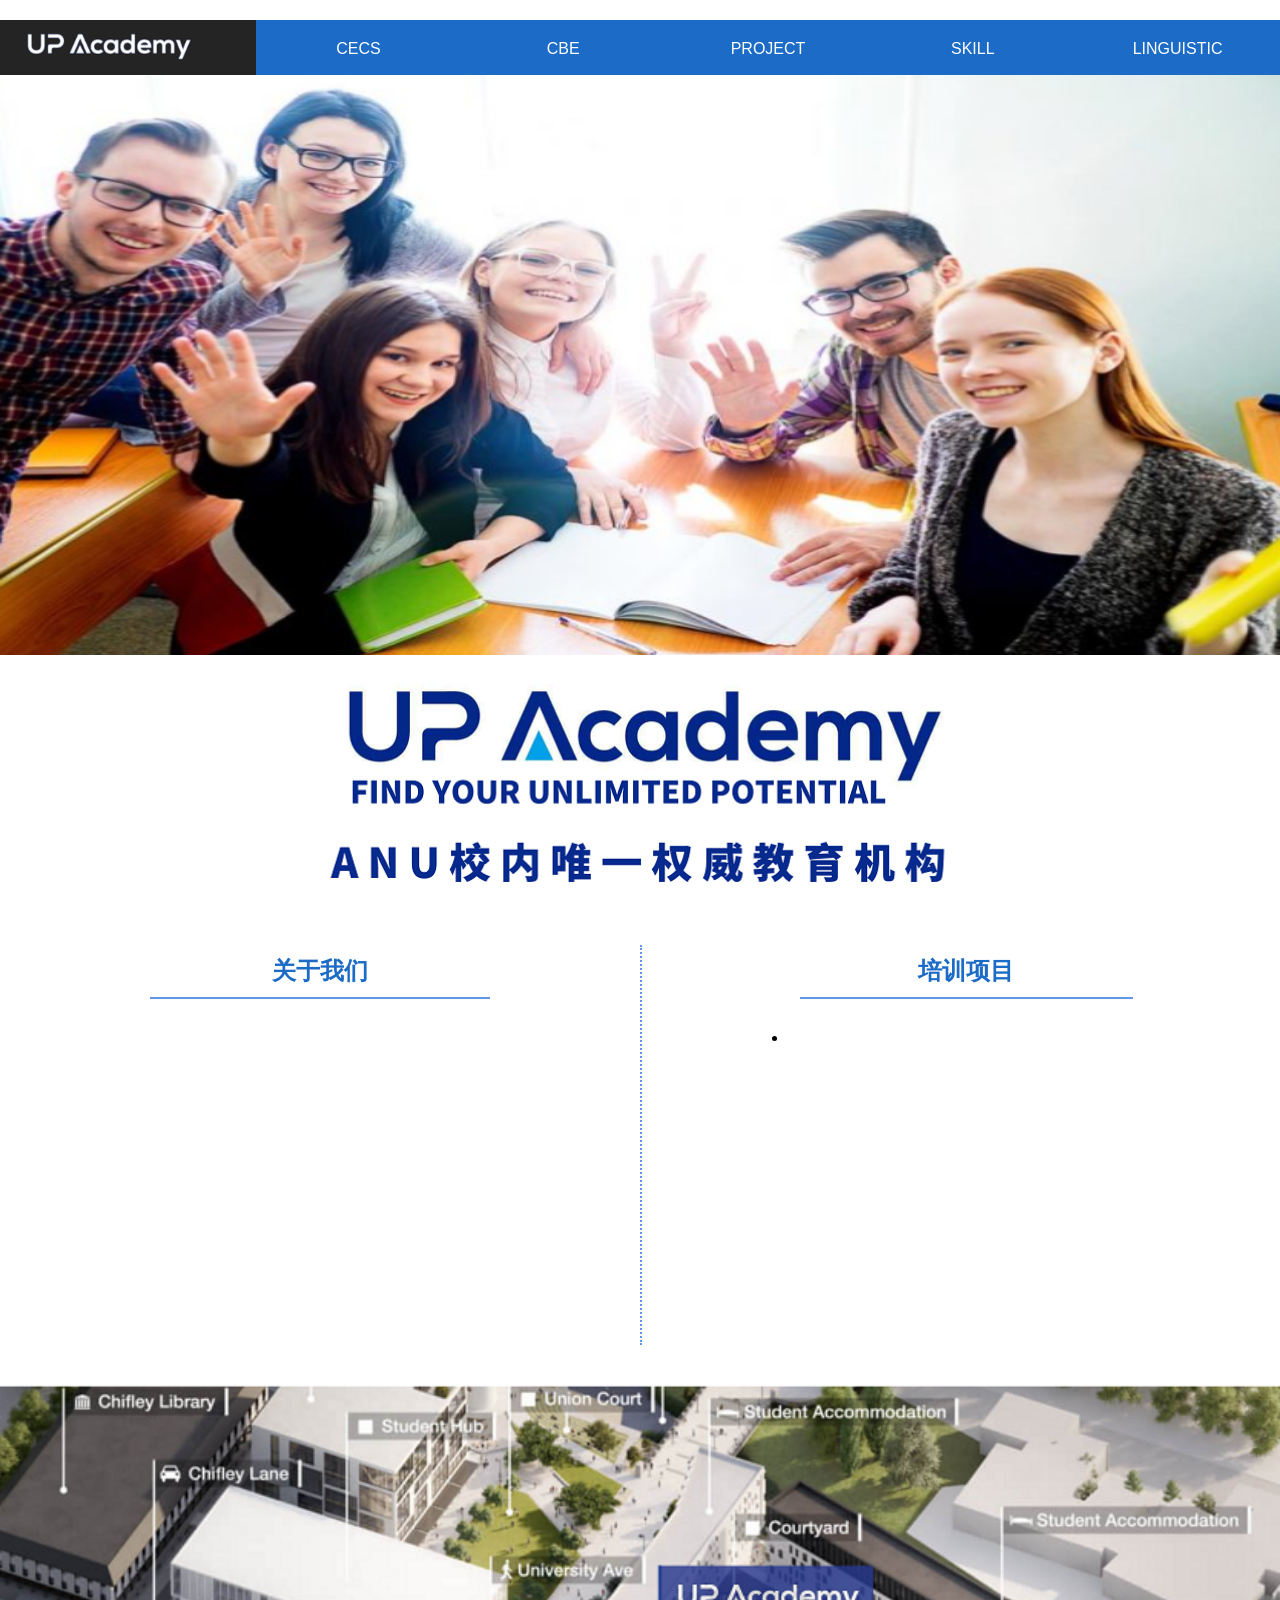
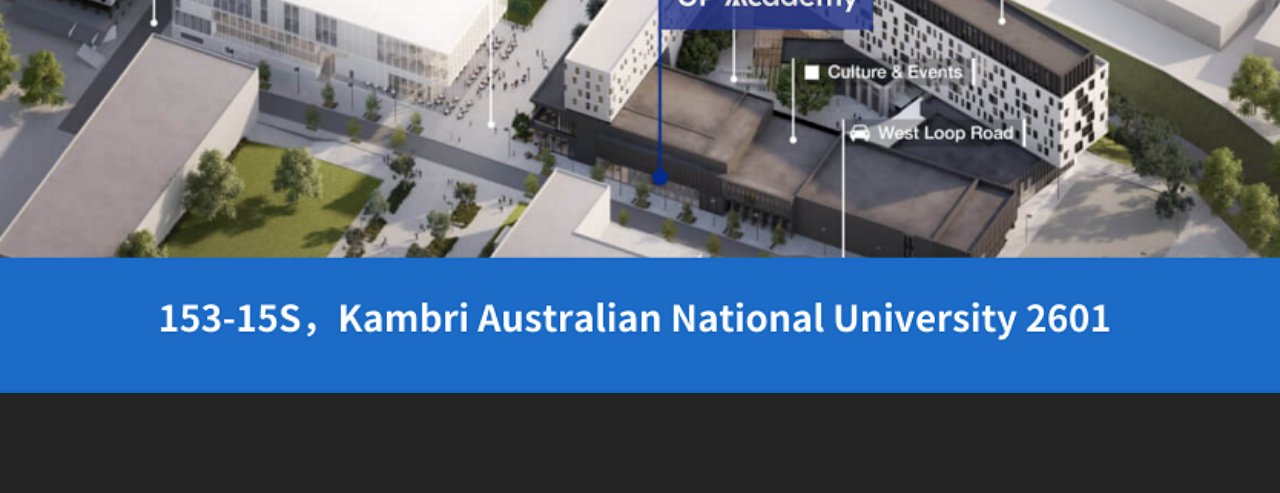
==== index.html @ 2864f076 "adding text" ====
<!DOCTYPE html>
<html lang="en">
<head>
    <meta charset="UTF-8">
    <title>UP</title>
    <link rel="stylesheet" type="text/css" href="index.css">
</head>
<body>

<div>
    <ul id="navigate">
        <li class="list_nav"><a href="http://www.4399.com/" id="link_home">
            <img src="img/logo1.png" id="logo1" style="height: 50px; padding-left: 8%">
        </a></li>
        <li class="list_nav"><a class="link_nav" href="#"><span>CECS</span></a></li>
        <li class="list_nav"><a class="link_nav" href="#"><span>CBE</span></a></li>
        <li class="list_nav"><a class="link_nav" href="#"><span>PROJECT</span></a></li>
        <li class="list_nav"><a class="link_nav" href="#"><span>SKILL</span></a></li>
        <li class="list_nav"><a class="link_nav" href="#"><span>LINGUISTIC</span></a></li>
    </ul>
</div>

<div id="advertise" align="center">
    <a href="http://www.4399.com/"><img src="img/tutor.png" id="tutor"></a>
    <img src="img/logo2.png" id="logo2">
</div>

<div id="content" align="center">
    <div id="text_left">
        <div class="subtitle">
            <h2>关于我们</h2>
        </div>
        <div class="div_text">
            <p></p>
        </div>
    </div>
    <div id="text_right">
        <div class="subtitle">
            <h2>培训项目</h2>
        </div>
        <ul class="list_text">
            <li></li>
        </ul>
    </div>
</div>

<div>
    <a href="https://www.google.com/maps" style="height: 0"><img src="img/map.png" id="map"></a>
</div>

<div id="footer">
</div>

</body>
</html>
---- index.css ----
*{
    margin: 0;
    padding: 0;
}


img {vertical-align: bottom;}
span {font-family: Arial, serif}
h2 {
    font-family: "Arial","Microsoft YaHei","黑体","宋体",sans-serif;
    color: #1b6bc7;
}
a:hover{background-color: lightslategray}

#navigate{
    width: 100%;
    margin-top: 20px;
    float: left;
    display: inline;
}
#link_home{
    width: 20%; height: 55px;
    background: #242424;
    float: left;
}
.list_nav {display:inline;}
.link_nav{
    width: 16%; height: 35px;
    background: #1b6bc7;
    float: left;
    text-decoration:none;
    color:white;
    text-align: center;
    padding-top: 20px;
}


#logo2{
    position: relative;
    width: 850px; height: 250px;
}
#tutor{
    width: 100%; height: 580px;
}
#code{
    position: relative; margin-top: -40px;
    width: 200px; height: 200px;
    background: black;
}


#content{
    width: 100%; height: 420px;
    margin-top: 40px;
}
#text_left{
    width: 50%; height: 400px;
    border-right: dotted cornflowerblue 2px;
    float: left;
}
#text_right{
    width: 49%; height: 400px;
    float: right;
}
.subtitle{
    width: 50%;
    padding: 10px;
    border-bottom: solid cornflowerblue 2px;
}
.div_text{
    width: 70%;
    padding-top: 30px;
}
.list_text{
    width: 357px;
    padding-top: 30px;
}


#map{
    margin-top: 20px;
    width: 100%;
}
#footer{
    width: 100%; height: 100px;
    margin: 0;
    padding: 0;
    background: #242424;
    clear: both;
}
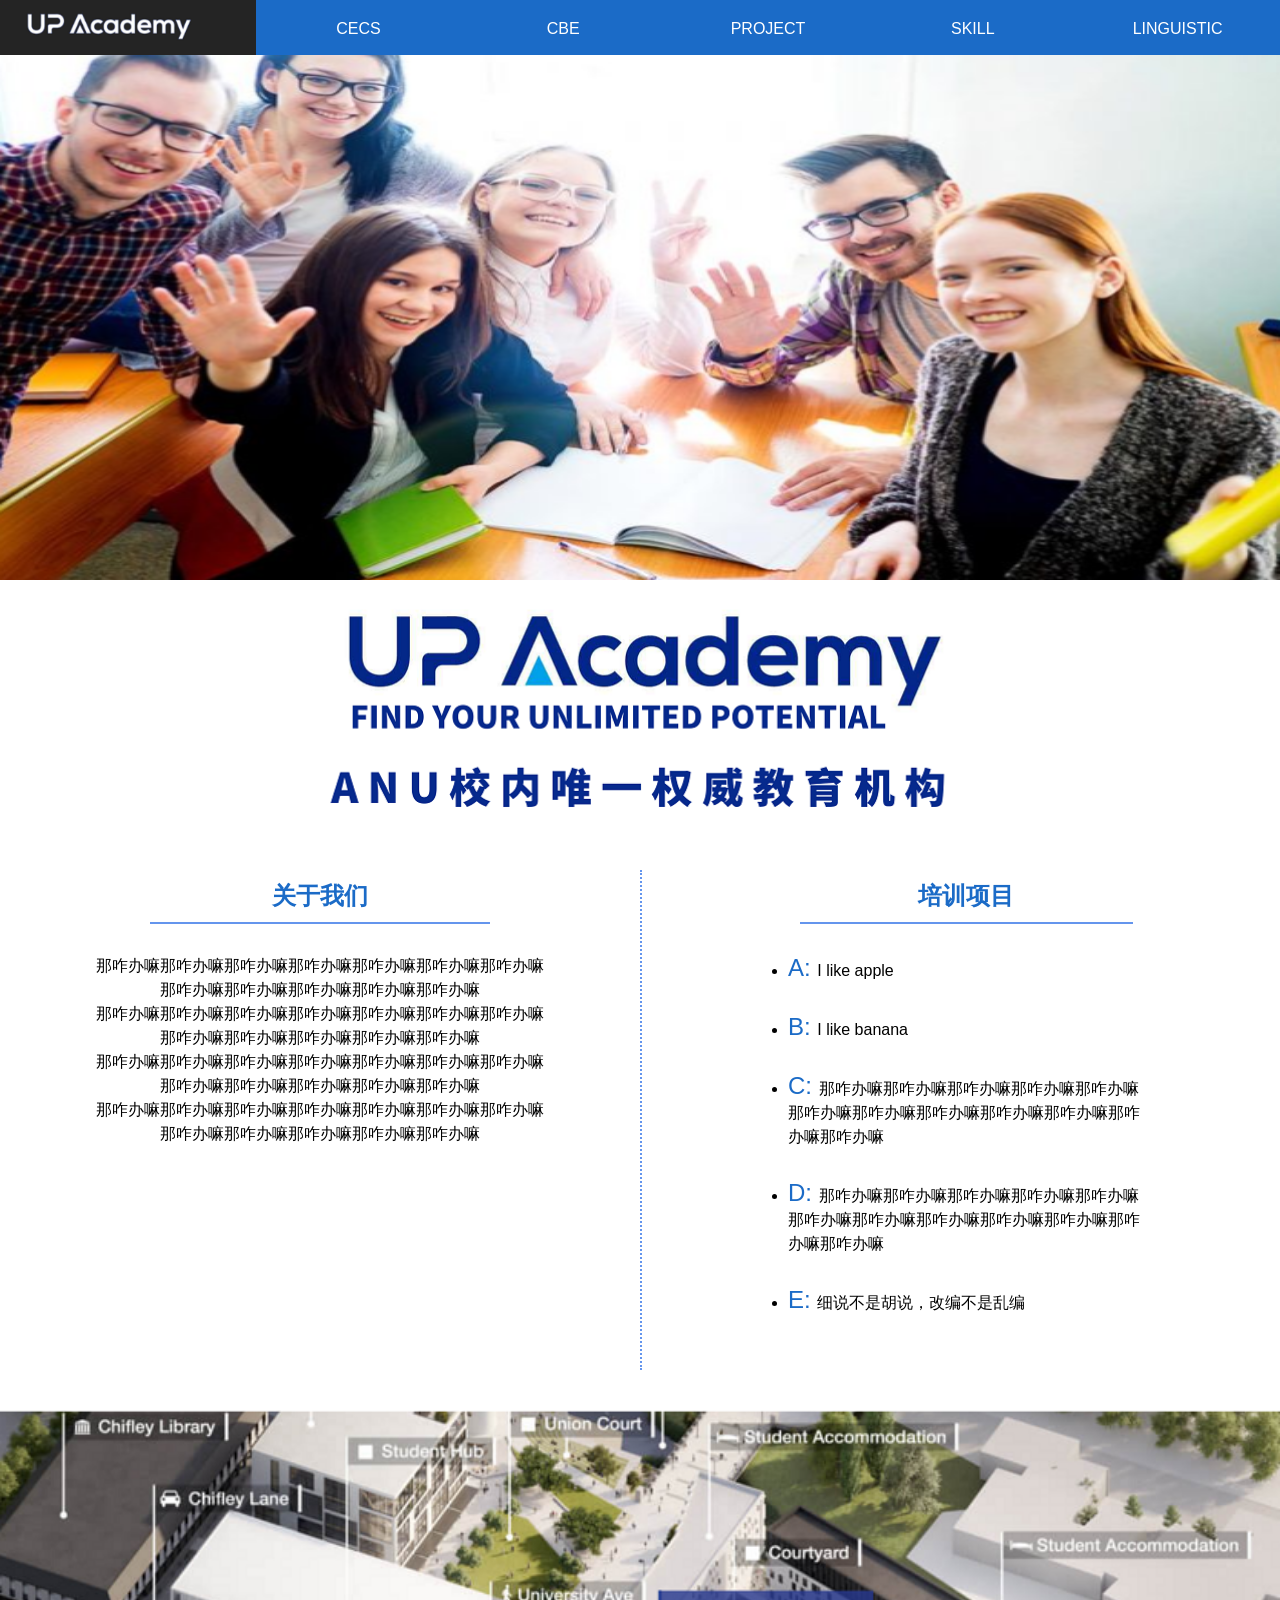
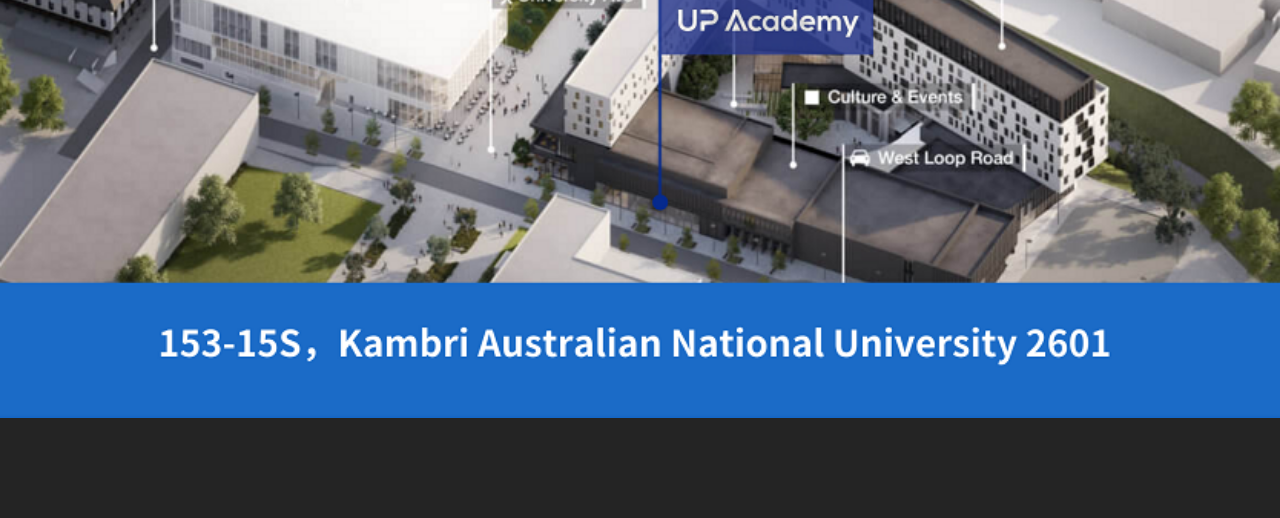
==== commit f1e295b5: "finalize version 1" ====
--- a/index.html
+++ b/index.html
@@ -12,11 +12,11 @@
         <li class="list_nav"><a href="http://www.4399.com/" id="link_home">
             <img src="img/logo1.png" id="logo1" style="height: 50px; padding-left: 8%">
         </a></li>
-        <li class="list_nav"><a class="link_nav" href="#"><span>CECS</span></a></li>
-        <li class="list_nav"><a class="link_nav" href="#"><span>CBE</span></a></li>
-        <li class="list_nav"><a class="link_nav" href="#"><span>PROJECT</span></a></li>
-        <li class="list_nav"><a class="link_nav" href="#"><span>SKILL</span></a></li>
-        <li class="list_nav"><a class="link_nav" href="#"><span>LINGUISTIC</span></a></li>
+        <li class="list_nav"><a class="link_nav" href="#a"><span>CECS</span></a></li>
+        <li class="list_nav"><a class="link_nav" href="#b"><span>CBE</span></a></li>
+        <li class="list_nav"><a class="link_nav" href="#c"><span>PROJECT</span></a></li>
+        <li class="list_nav"><a class="link_nav" href="#d"><span>SKILL</span></a></li>
+        <li class="list_nav"><a class="link_nav" href="#e"><span>LINGUISTIC</span></a></li>
     </ul>
 </div>
 
@@ -25,21 +25,43 @@
     <img src="img/logo2.png" id="logo2">
 </div>
 
-<div id="content" align="center">
-    <div id="text_left">
+<div id="content">
+    <div id="text_left" align="center">
         <div class="subtitle">
             <h2>关于我们</h2>
         </div>
         <div class="div_text">
-            <p></p>
+            <span class="span_normal">那咋办嘛那咋办嘛那咋办嘛那咋办嘛那咋办嘛那咋办嘛那咋办嘛那咋办嘛那咋办嘛那咋办嘛那咋办嘛那咋办嘛<br></span>
+            <span class="span_normal">那咋办嘛那咋办嘛那咋办嘛那咋办嘛那咋办嘛那咋办嘛那咋办嘛那咋办嘛那咋办嘛那咋办嘛那咋办嘛那咋办嘛<br></span>
+            <span class="span_normal">那咋办嘛那咋办嘛那咋办嘛那咋办嘛那咋办嘛那咋办嘛那咋办嘛那咋办嘛那咋办嘛那咋办嘛那咋办嘛那咋办嘛<br></span>
+            <span class="span_normal">那咋办嘛那咋办嘛那咋办嘛那咋办嘛那咋办嘛那咋办嘛那咋办嘛那咋办嘛那咋办嘛那咋办嘛那咋办嘛那咋办嘛<br></span>
         </div>
     </div>
-    <div id="text_right">
+    <div id="text_right" align="center">
         <div class="subtitle">
             <h2>培训项目</h2>
         </div>
-        <ul class="list_text">
-            <li></li>
+        <ul>
+            <li class="list_text">
+                <a name="a"></a><span class="span_title">A: </span>
+                <span class="span_normal">I like apple</span>
+            </li>
+            <li class="list_text">
+                <a name="b"><span class="span_title">B: </span></a>
+                <span class="span_normal">I like banana</span>
+            </li>
+            <li class="list_text">
+                <a name="c"><span class="span_title">C: </span></a>
+                <span class="span_normal">那咋办嘛那咋办嘛那咋办嘛那咋办嘛那咋办嘛那咋办嘛那咋办嘛那咋办嘛那咋办嘛那咋办嘛那咋办嘛那咋办嘛</span>
+            </li>
+            <li class="list_text">
+                <a name="d"><span class="span_title">D: </span></a>
+                <span class="span_normal">那咋办嘛那咋办嘛那咋办嘛那咋办嘛那咋办嘛那咋办嘛那咋办嘛那咋办嘛那咋办嘛那咋办嘛那咋办嘛那咋办嘛</span>
+            </li>
+            <li class="list_text">
+                <a name="e"><span class="span_title">E: </span></a>
+                <span class="span_normal">细说不是胡说，改编不是乱编</span>
+            </li>
         </ul>
     </div>
 </div>
--- a/index.css
+++ b/index.css
@@ -6,15 +6,12 @@
 
 img {vertical-align: bottom;}
 span {font-family: Arial, serif}
-h2 {
-    font-family: "Arial","Microsoft YaHei","黑体","宋体",sans-serif;
-    color: #1b6bc7;
-}
+h2 {color: #1b6bc7;}
 a:hover{background-color: lightslategray}
 
 #navigate{
     width: 100%;
-    margin-top: 20px;
+    position: fixed;
     float: left;
     display: inline;
 }
@@ -36,7 +33,6 @@
 
 
 #logo2{
-    position: relative;
     width: 850px; height: 250px;
 }
 #tutor{
@@ -50,16 +46,17 @@
 
 
 #content{
-    width: 100%; height: 420px;
+    width: 100%; height: 520px;
     margin-top: 40px;
+    font-family: "Arial","Microsoft YaHei","黑体","宋体",sans-serif;
 }
 #text_left{
-    width: 50%; height: 400px;
+    width: 50%; height: 500px;
     border-right: dotted cornflowerblue 2px;
     float: left;
 }
 #text_right{
-    width: 49%; height: 400px;
+    width: 49%; height: 500px;
     float: right;
 }
 .subtitle{
@@ -72,8 +69,17 @@
     padding-top: 30px;
 }
 .list_text{
-    width: 357px;
+    width: 357px; height: 20%;
     padding-top: 30px;
+    text-align: left;
+}
+.span_title{
+    color: #1b6bc7;
+    font-size: 150%;
+}
+.span_normal{
+    word-wrap:break-word;
+    line-height: 1.5em;
 }
 
 
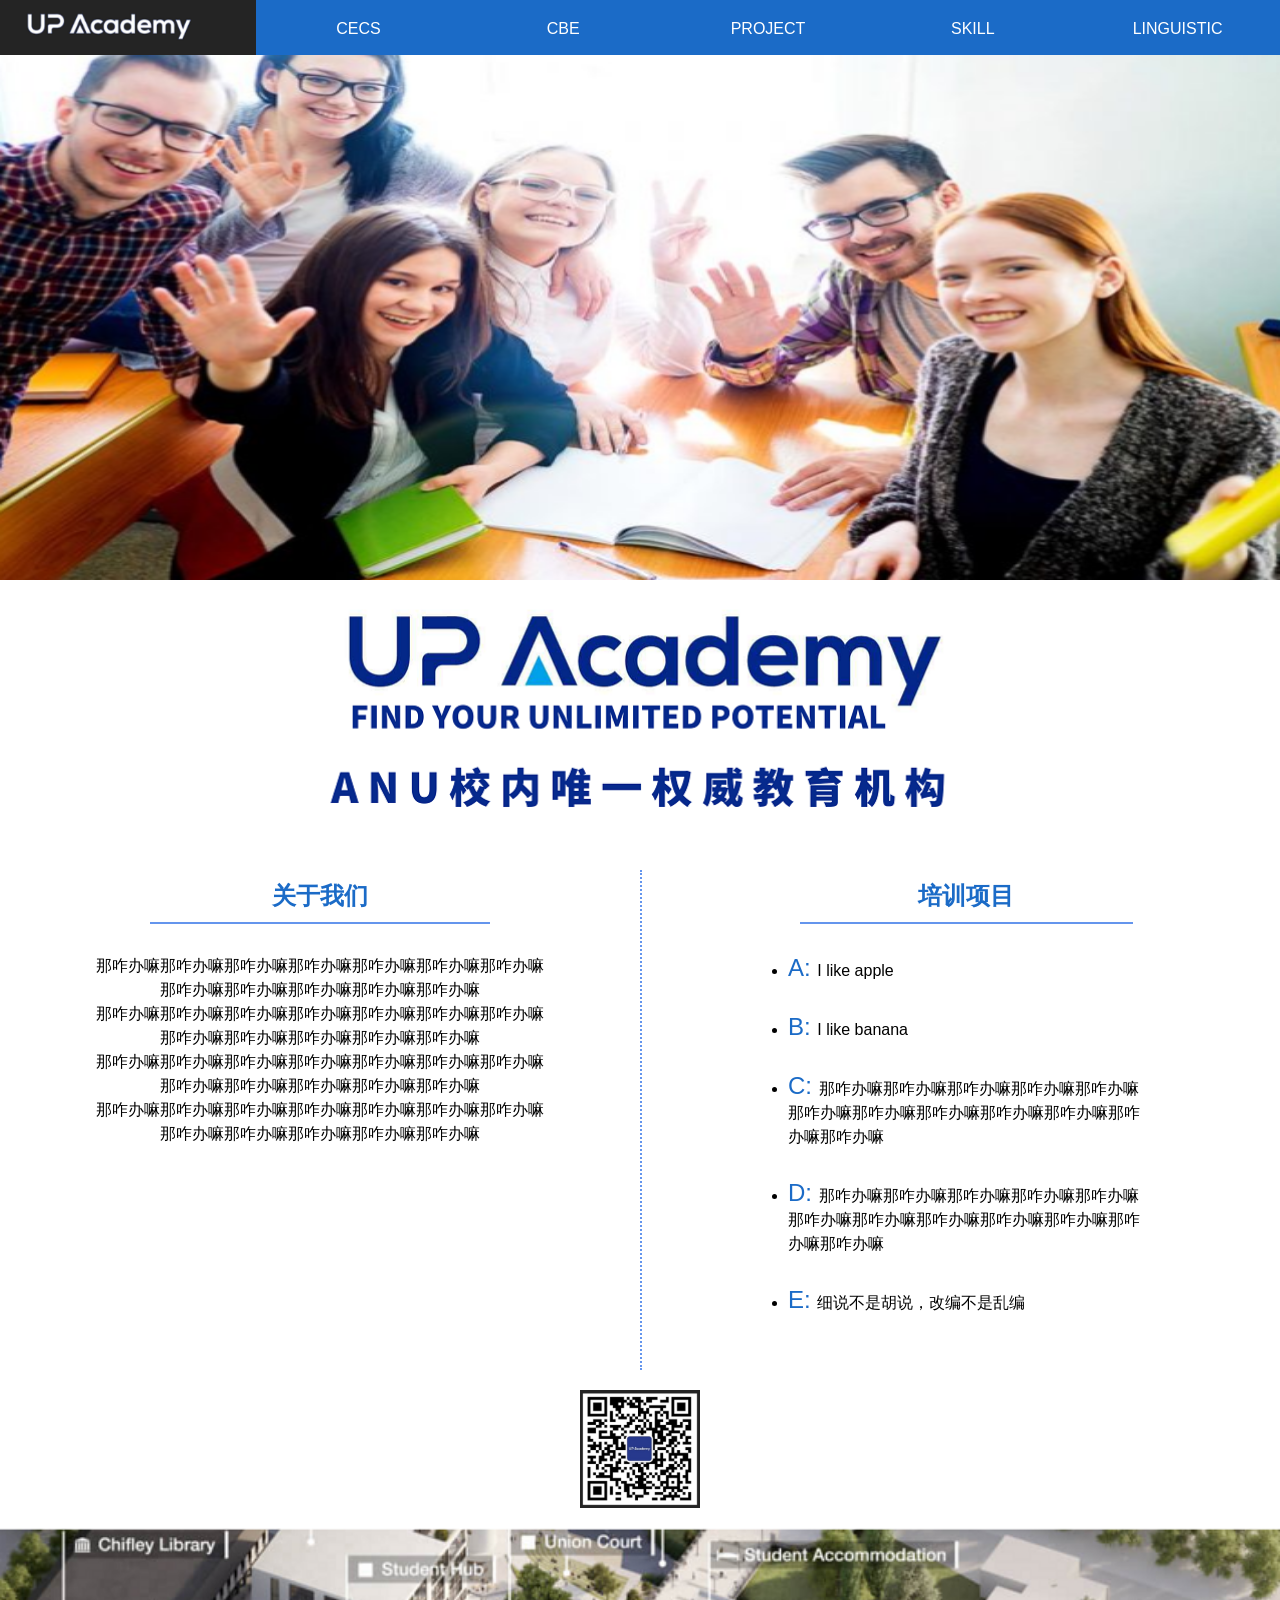
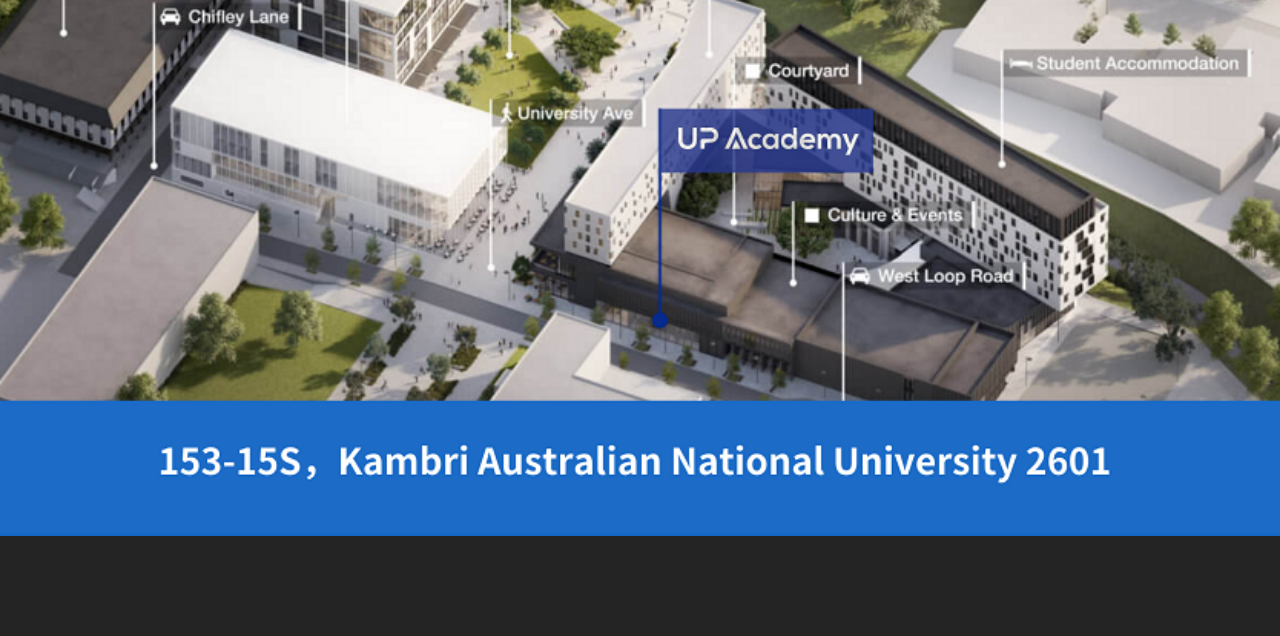
==== commit 9d4dc100: "add server" ====
--- a/index.html
+++ b/index.html
@@ -66,6 +66,10 @@
     </div>
 </div>
 
+<div align="center">
+    <img src="img/code.png" style="width: 120px">
+</div>
+
 <div>
     <a href="https://www.google.com/maps" style="height: 0"><img src="img/map.png" id="map"></a>
 </div>
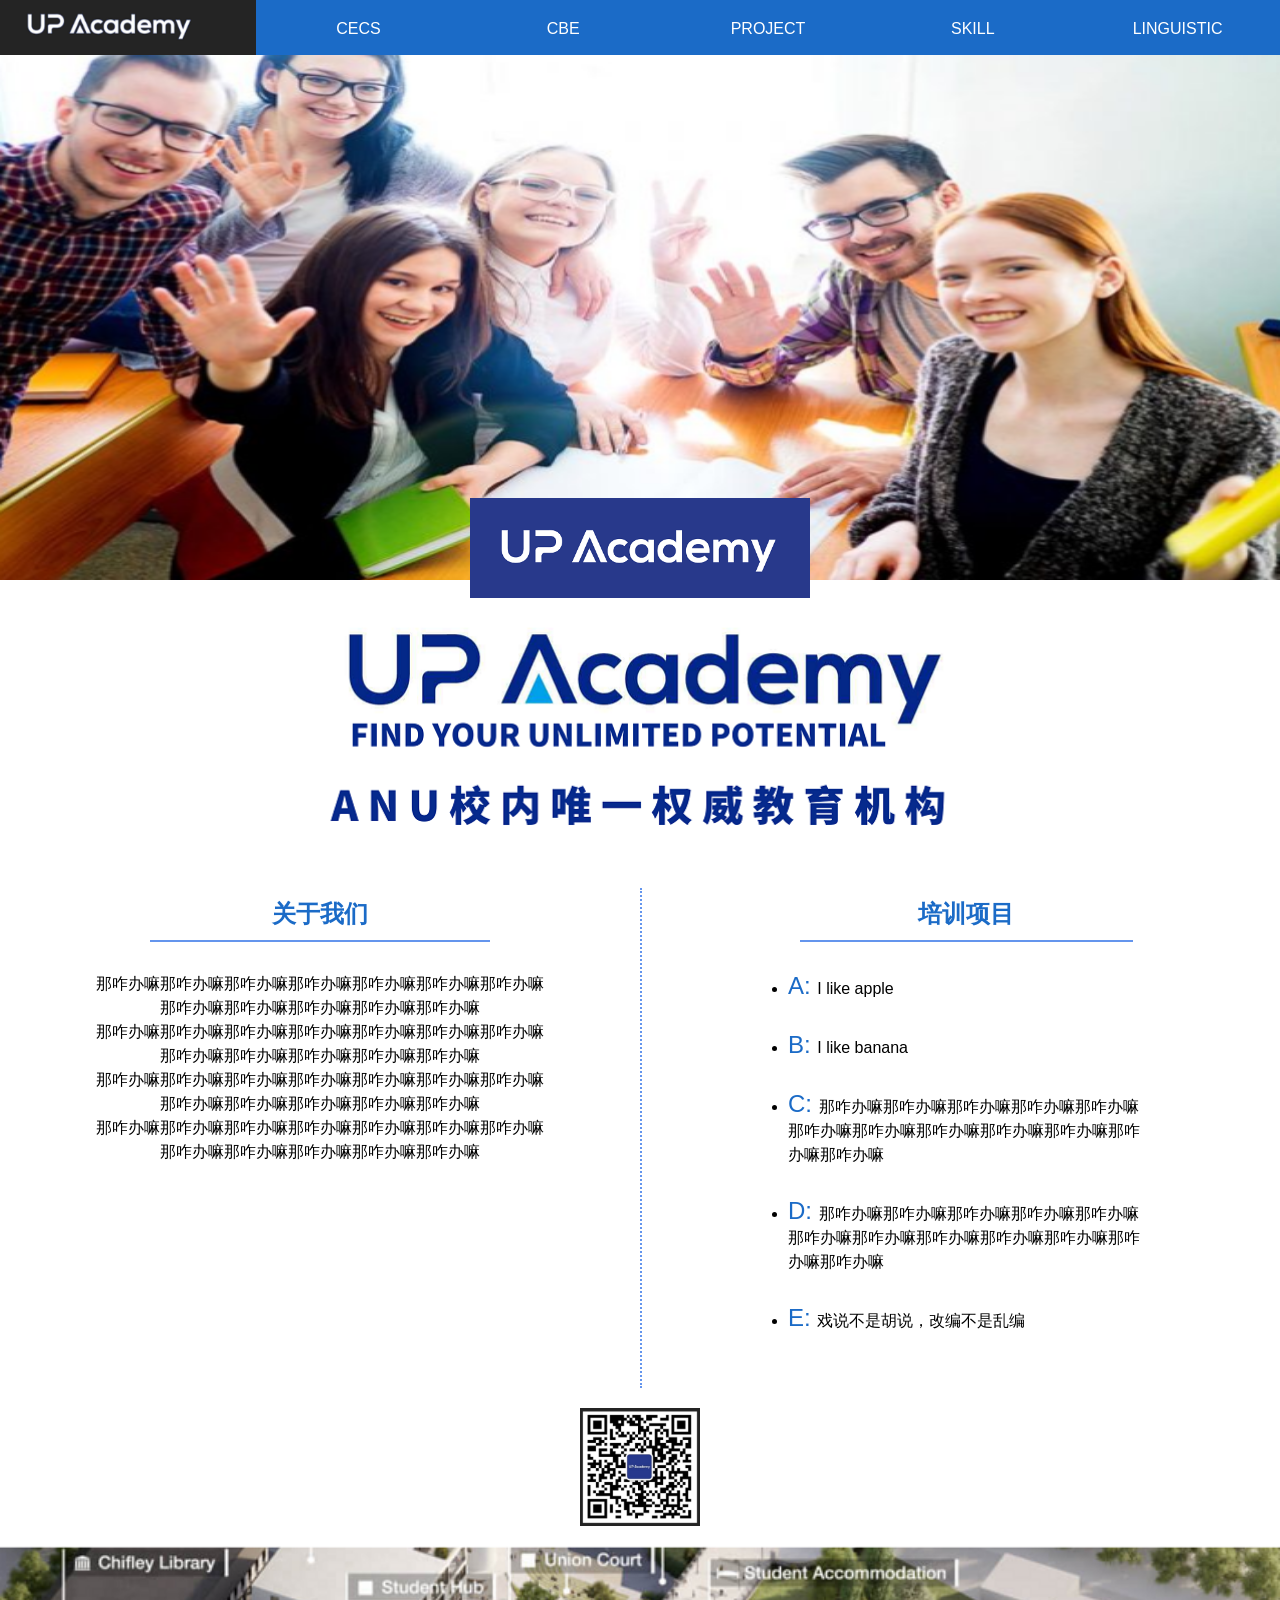
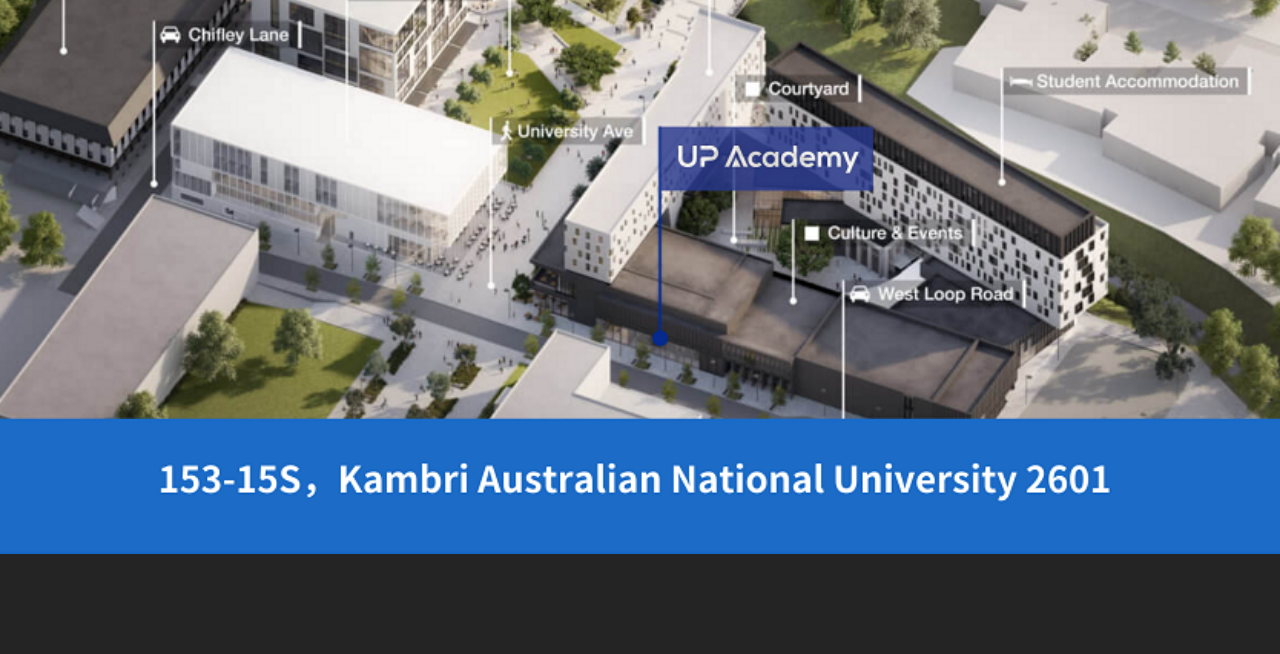
==== commit 1a2cd50c: "adjust parameter" ====
--- a/index.html
+++ b/index.html
@@ -22,7 +22,12 @@
 
 <div id="advertise" align="center">
     <a href="http://www.4399.com/"><img src="img/tutor.png" id="tutor"></a>
-    <img src="img/logo2.png" id="logo2">
+    <div>
+        <img src="img/logo2.png" id="logo2">
+    </div>
+    <div>
+        <img src="img/logo3.png" id="logo3">
+    </div>
 </div>
 
 <div id="content">
@@ -43,7 +48,7 @@
         </div>
         <ul>
             <li class="list_text">
-                <a name="a"></a><span class="span_title">A: </span>
+                <a name="a"><span class="span_title">A: </span></a>
                 <span class="span_normal">I like apple</span>
             </li>
             <li class="list_text">
@@ -60,7 +65,7 @@
             </li>
             <li class="list_text">
                 <a name="e"><span class="span_title">E: </span></a>
-                <span class="span_normal">细说不是胡说，改编不是乱编</span>
+                <span class="span_normal">戏说不是胡说，改编不是乱编</span>
             </li>
         </ul>
     </div>
--- a/index.css
+++ b/index.css
@@ -14,6 +14,7 @@
     position: fixed;
     float: left;
     display: inline;
+    z-index: 100;
 }
 #link_home{
     width: 20%; height: 55px;
@@ -32,16 +33,19 @@
 }
 
 
+#tutor{
+    position: relative;
+    width: 100%; height: 580px;
+    z-index: 1;
+}
 #logo2{
+    position: relative;
+    height: 100px;
+    margin-top: -300px;
+    z-index: 2;
+}
+#logo3{
     width: 850px; height: 250px;
-}
-#tutor{
-    width: 100%; height: 580px;
-}
-#code{
-    position: relative; margin-top: -40px;
-    width: 200px; height: 200px;
-    background: black;
 }
 
 
